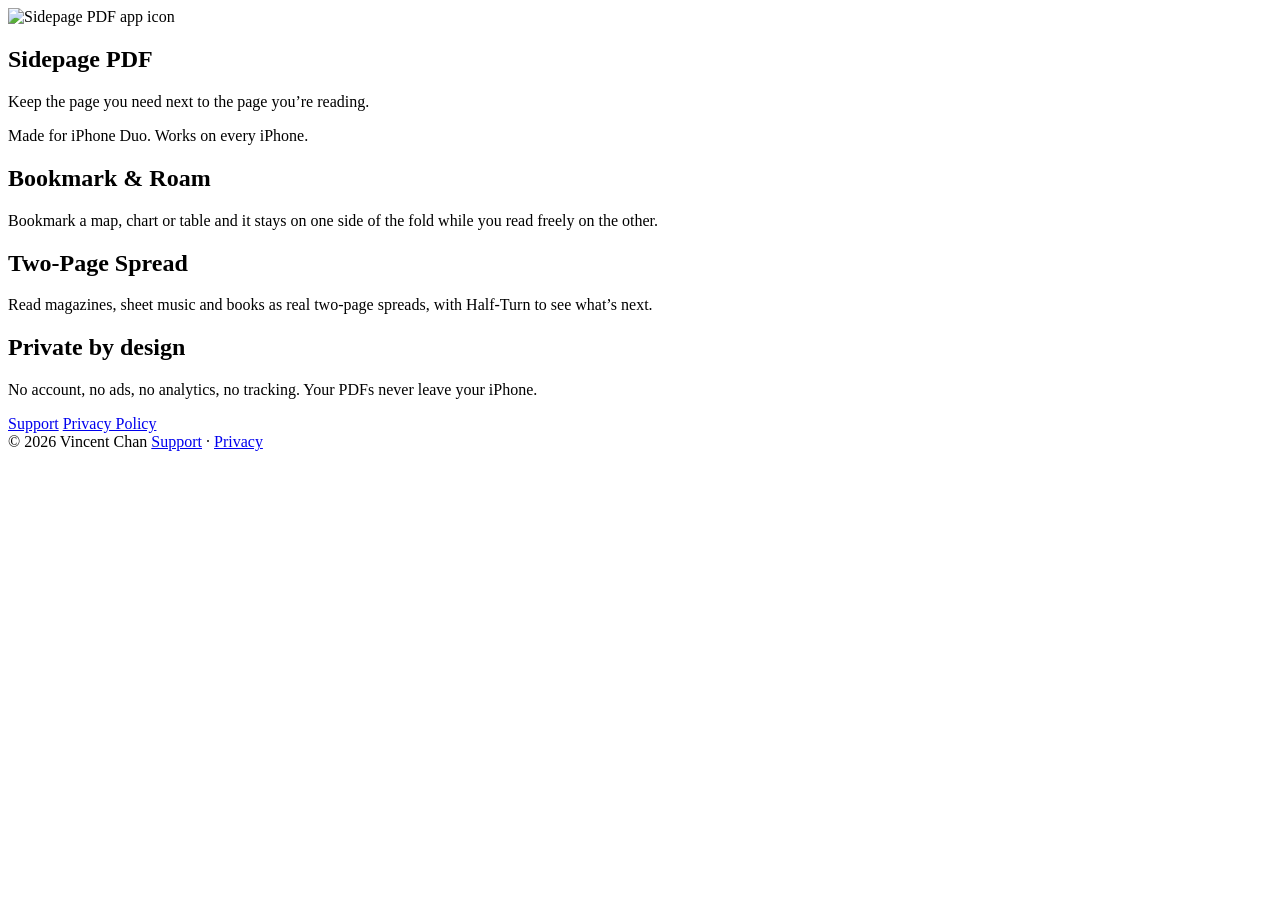
==== index.html @ bb69f19f "Rename to Sidepage PDF Co-Authored-By: Claude Opus 5.5 <noreply@anthropic.com>" ====
<!doctype html>
<html lang="en">
<head>
  <meta charset="utf-8">
  <meta name="viewport" content="width=device-width, initial-scale=1">
  <title>Sidepage PDF</title>
  <meta name="description" content="Sidepage PDF keeps the page you need next to the page you're reading. Made for iPhone Duo.">
  <link rel="icon" type="image/png" href="icon.png">
  <link rel="apple-touch-icon" href="apple-touch-icon.png">
  <link rel="stylesheet" href="style.css">
</head>
<body>
  <main>
    <section class="hero">
      <img src="icon.png" alt="Sidepage PDF app icon">
      <h1>Sidepage PDF</h1>
      <p class="lede">Keep the page you need next to the page you’re reading.</p>
      <p class="meta">Made for iPhone Duo. Works on every iPhone.</p>
    </section>

    <div class="card">
      <h2>Bookmark &amp; Roam</h2>
      <p>Bookmark a map, chart or table and it stays on one side of the fold while you read freely on the other.</p>
      <h2>Two-Page Spread</h2>
      <p>Read magazines, sheet music and books as real two-page spreads, with Half-Turn to see what’s next.</p>
      <h2>Private by design</h2>
      <p>No account, no ads, no analytics, no tracking. Your PDFs never leave your iPhone.</p>
    </div>

    <div class="links">
      <a href="support/">Support</a>
      <a href="privacy/">Privacy Policy</a>
    </div>

    <footer>
      <span>© 2026 Vincent Chan</span>
      <span><a href="support/">Support</a> · <a href="privacy/">Privacy</a></span>
    </footer>
  </main>
</body>
</html>
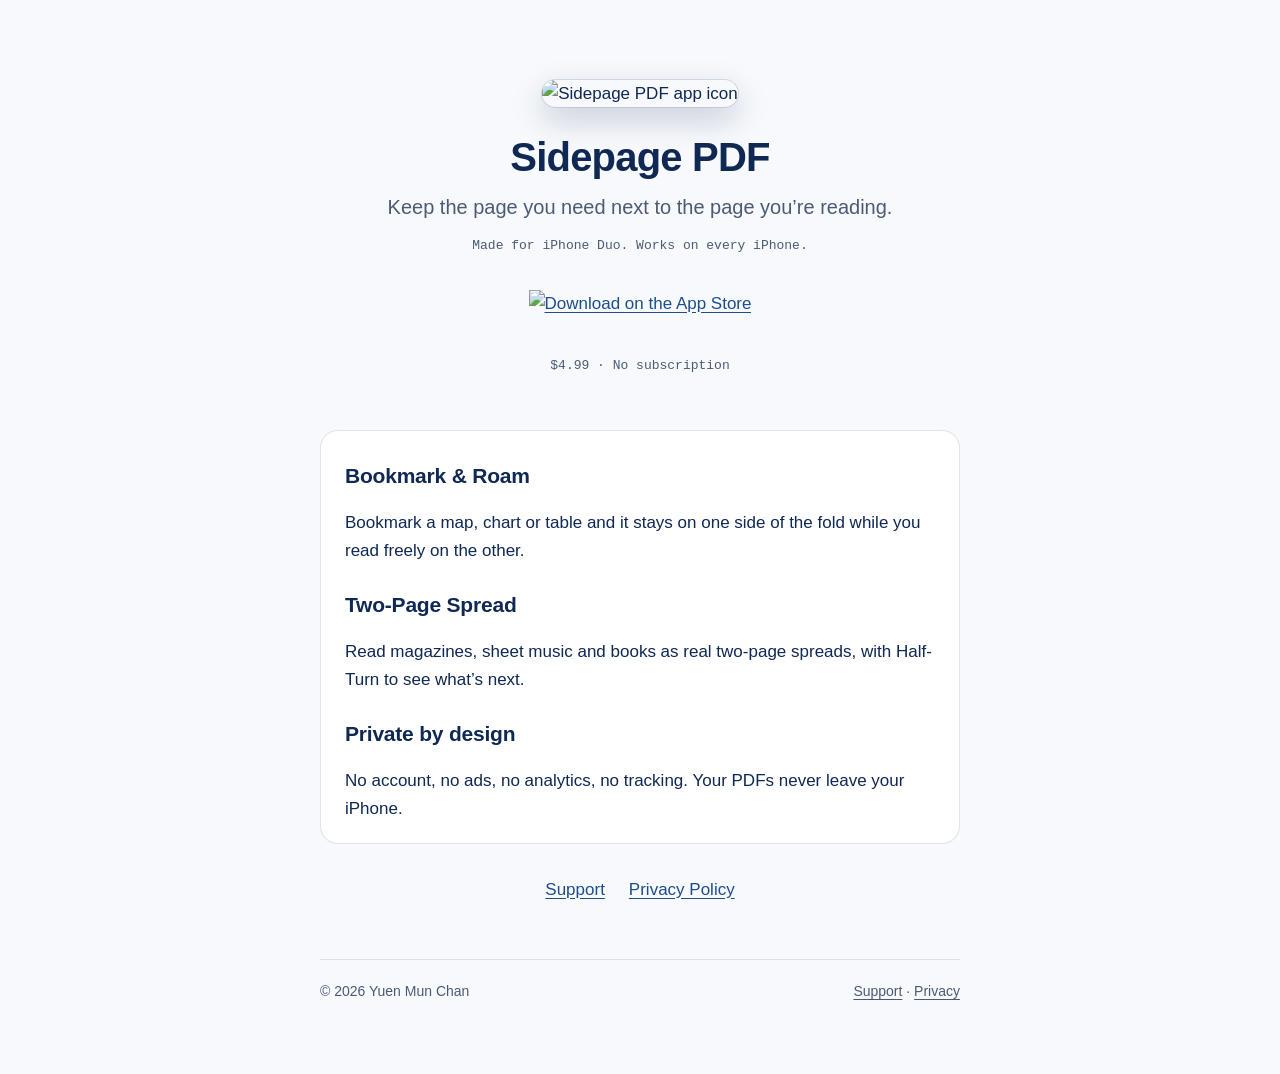
==== commit b3562d89: "Live on the App Store: download badge and price; footer uses the seller name Co-Authored-By: Claude " ====
--- a/index.html
+++ b/index.html
@@ -4,7 +4,7 @@
   <meta charset="utf-8">
   <meta name="viewport" content="width=device-width, initial-scale=1">
   <title>Sidepage PDF</title>
-  <meta name="description" content="Sidepage PDF keeps the page you need next to the page you're reading. Made for iPhone Duo.">
+  <meta name="description" content="Sidepage PDF keeps the page you need next to the page you're reading. Made for iPhone Duo. On the App Store.">
   <link rel="icon" type="image/png" href="icon.png">
   <link rel="apple-touch-icon" href="apple-touch-icon.png">
   <link rel="stylesheet" href="style.css">
@@ -16,6 +16,13 @@
       <h1>Sidepage PDF</h1>
       <p class="lede">Keep the page you need next to the page you’re reading.</p>
       <p class="meta">Made for iPhone Duo. Works on every iPhone.</p>
+      <a class="badge" href="https://apps.apple.com/app/id6826250423">
+        <picture>
+          <source srcset="https://toolbox.marketingtools.apple.com/api/v2/badges/download-on-the-app-store/white/en-us?releaseDate=1794816000" media="(prefers-color-scheme: dark)">
+          <img src="https://toolbox.marketingtools.apple.com/api/v2/badges/download-on-the-app-store/black/en-us?releaseDate=1794816000" alt="Download on the App Store">
+        </picture>
+      </a>
+      <p class="price">$4.99 · No subscription</p>
     </section>
 
     <div class="card">
@@ -33,7 +40,7 @@
     </div>
 
     <footer>
-      <span>© 2026 Vincent Chan</span>
+      <span>© 2026 Yuen Mun Chan</span>
       <span><a href="support/">Support</a> · <a href="privacy/">Privacy</a></span>
     </footer>
   </main>
--- a/style.css
+++ b/style.css
@@ -0,0 +1,142 @@
+@font-face {
+  font-family: "Space Grotesk";
+  src: url("fonts/SpaceGrotesk-Bold.ttf") format("truetype");
+  font-weight: 700;
+  font-display: swap;
+}
+@font-face {
+  font-family: "JetBrains Mono";
+  src: url("fonts/JetBrainsMono-Medium.ttf") format("truetype");
+  font-weight: 500;
+  font-display: swap;
+}
+
+:root {
+  --midnight: #0F2854;
+  --royal: #1C4D8D;
+  --steel: #4988C4;
+  --ice: #BDE8F5;
+  --bg: #F7F9FC;
+  --surface: #FFFFFF;
+  --text: #0F2854;
+  --muted: #4B5B76;
+  --hairline: rgba(15, 40, 84, 0.12);
+  --accent: var(--royal);
+  --display: "Space Grotesk", -apple-system, BlinkMacSystemFont, "Helvetica Neue", Arial, sans-serif;
+  --mono: "JetBrains Mono", ui-monospace, "SF Mono", Menlo, monospace;
+}
+
+@media (prefers-color-scheme: dark) {
+  :root {
+    --bg: #0B1730;
+    --surface: #12224A;
+    --text: #EAF4FA;
+    --muted: #A9BCD6;
+    --hairline: rgba(189, 232, 245, 0.14);
+    --accent: var(--ice);
+  }
+}
+
+* { box-sizing: border-box; }
+
+body {
+  margin: 0;
+  background: var(--bg);
+  color: var(--text);
+  font: 17px/1.6 -apple-system, BlinkMacSystemFont, "SF Pro Text", "Helvetica Neue", Arial, sans-serif;
+  -webkit-font-smoothing: antialiased;
+}
+
+main {
+  max-width: 680px;
+  margin: 0 auto;
+  padding: 56px 20px 72px;
+}
+
+a { color: var(--accent); text-underline-offset: 3px; }
+
+.brand {
+  display: inline-flex;
+  align-items: center;
+  gap: 12px;
+  color: var(--text);
+  text-decoration: none;
+  font-family: var(--display);
+  font-weight: 700;
+  font-size: 19px;
+}
+.brand img { width: 40px; height: 40px; border-radius: 10px; box-shadow: 0 0 0 1px var(--hairline); }
+
+.hero { text-align: center; padding: 24px 0 8px; }
+.hero img { width: 128px; height: 128px; border-radius: 29px; box-shadow: 0 0 0 1px var(--hairline), 0 12px 32px rgba(15, 40, 84, 0.22); }
+
+h1 {
+  font-family: var(--display);
+  font-weight: 700;
+  font-size: 40px;
+  line-height: 1.1;
+  letter-spacing: -0.02em;
+  margin: 40px 0 12px;
+}
+.hero h1 { margin-top: 28px; }
+
+h2 { font-family: var(--display); font-weight: 700; font-size: 21px; margin: 40px 0 8px; letter-spacing: -0.01em; }
+
+/* Apple's official badge, unmodified: sized by height, no rounding or shadow. */
+.hero .badge { display: inline-block; margin-top: 20px; }
+.hero .badge img { width: auto; height: 54px; border-radius: 0; box-shadow: none; display: block; }
+.price { color: var(--muted); font-family: var(--mono); font-weight: 500; font-size: 13px; margin-top: 12px; }
+
+.lede { font-size: 20px; color: var(--muted); margin: 0 0 8px; }
+.meta { color: var(--muted); font-family: var(--mono); font-weight: 500; font-size: 13px; }
+
+.card {
+  background: var(--surface);
+  border: 1px solid var(--hairline);
+  border-radius: 18px;
+  padding: 4px 24px;
+  margin: 32px 0;
+}
+.card h2 { margin-top: 24px; }
+
+.links {
+  display: flex;
+  justify-content: center;
+  gap: 24px;
+  flex-wrap: wrap;
+  margin-top: 28px;
+}
+
+.button {
+  display: inline-block;
+  background: var(--royal);
+  color: #fff;
+  padding: 12px 22px;
+  border-radius: 999px;
+  text-decoration: none;
+  font-weight: 600;
+}
+@media (prefers-color-scheme: dark) {
+  .button { background: var(--ice); color: var(--midnight); }
+}
+
+ul { padding-left: 22px; }
+li { margin: 6px 0; }
+
+footer {
+  border-top: 1px solid var(--hairline);
+  margin-top: 56px;
+  padding-top: 20px;
+  color: var(--muted);
+  font-size: 14px;
+  display: flex;
+  justify-content: space-between;
+  gap: 16px;
+  flex-wrap: wrap;
+}
+footer a { color: var(--muted); }
+
+@media (max-width: 480px) {
+  main { padding-top: 32px; }
+  h1 { font-size: 32px; }
+}
